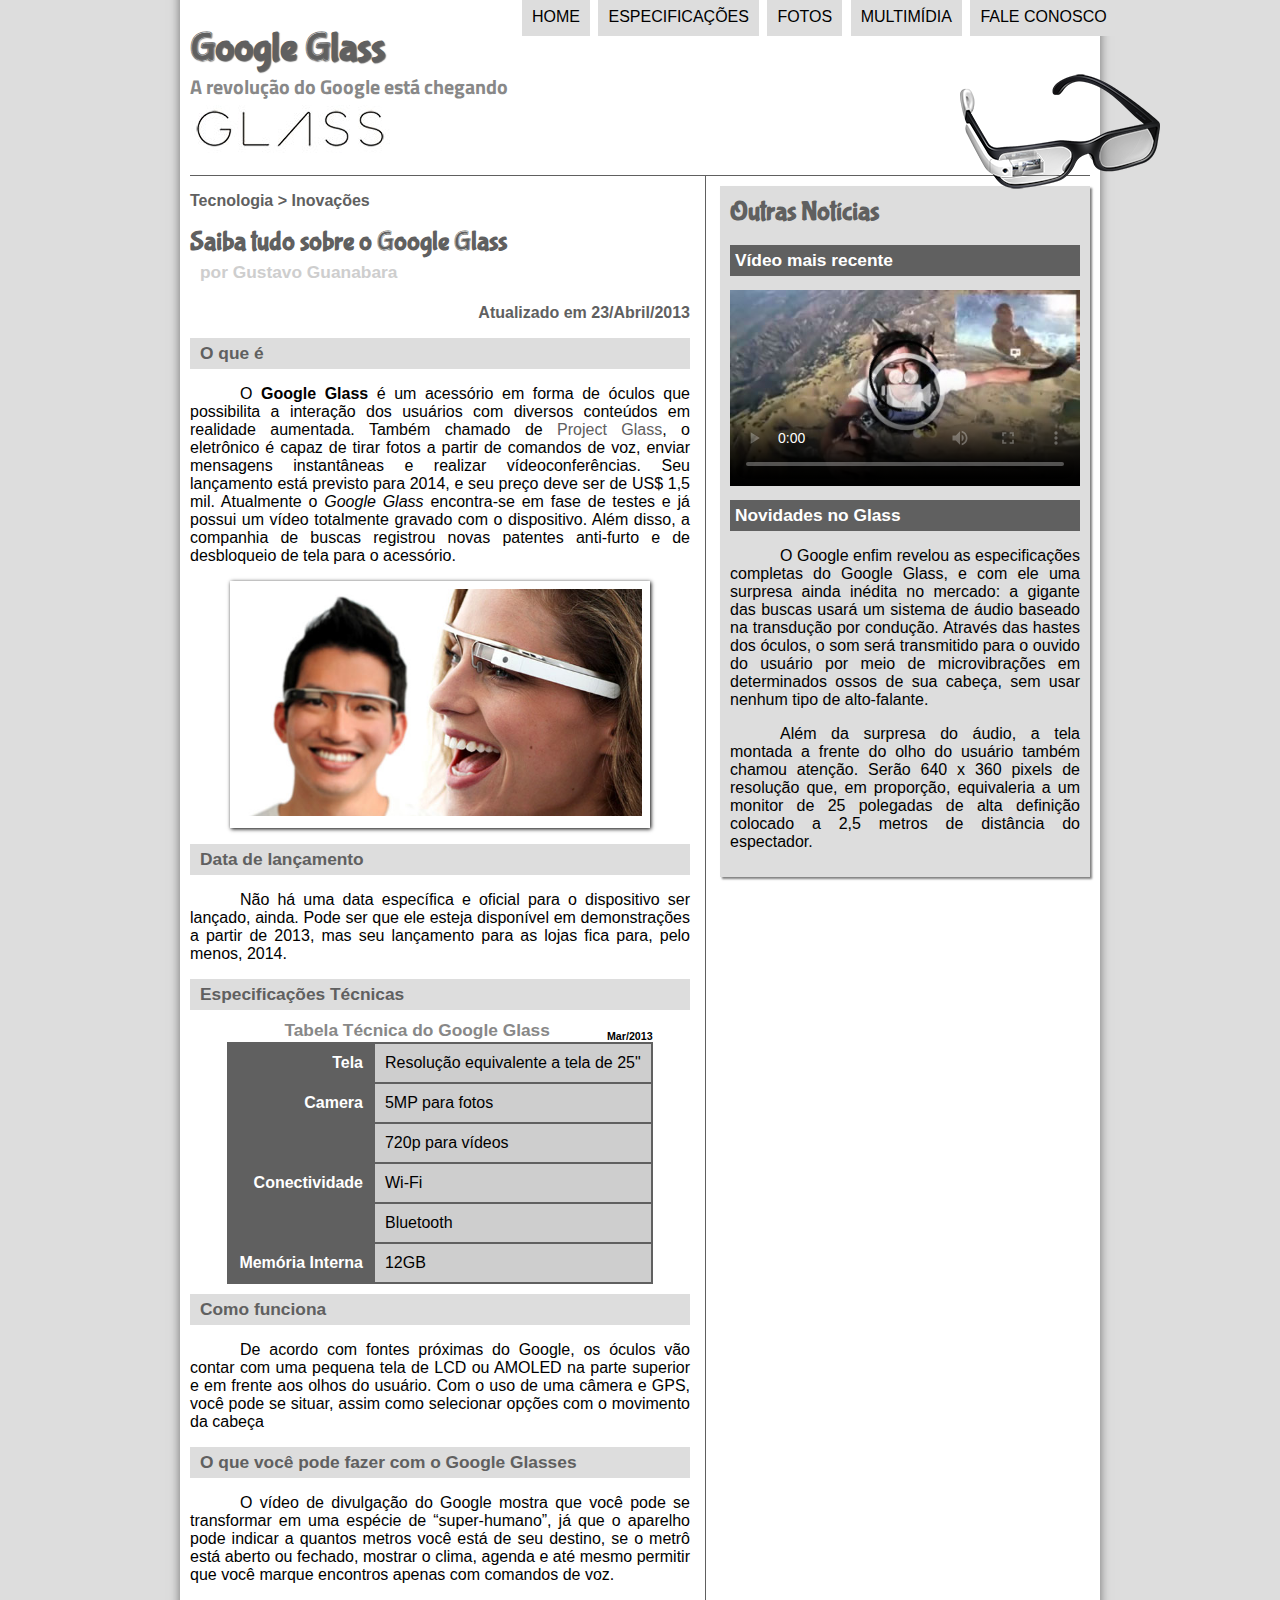
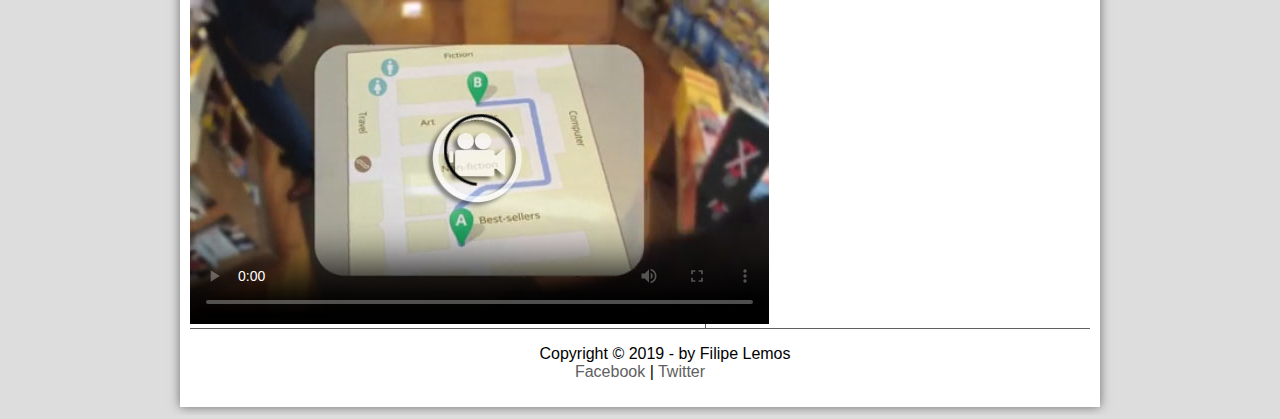
==== index.html @ 730ebd7b "Add files via upload" ====
<!DOCTYPE html>
<html lang="pt-br">
<head>
    <meta charset="UTF-8">
    <title>Tudo sobre Google Glass</title>
    <link rel="stylesheet" href="_css/estilo.css">
    <style>
        video#how-it-feels{
            display: block;
            position: relative;
            width: 350px;
        }
    </style>
</head>
<script language="JavaScript" src="_javascript/funcoes.js"></script>
<body>
    <div id="Interface">
        <header id="cabecalho">
        <hgroup>
        <h1>Google Glass</h1>
        <h2>A revolução do Google está chegando</h2>
        </hgroup>

        <img id="icone" src="_imagens/glass-oculos-preto-peq.png"/>
            <nav id="menu">
                <h1>Menu Principal</h1>
                <ul type="disc">
                    <li onmouseover="mudaFoto('_imagens/home.png')" onmouseout="mudaFoto('_imagens/glass-oculos-preto-peq.png')"><a href="index.html">Home</a></li>
                    <li onmouseover="mudaFoto('_imagens/especificacoes.png')" onmouseout="mudaFoto('_imagens/glass-oculos-preto-peq.png')"><a href="specs.html">Especificações</a></li>
                    <li onmouseover="mudaFoto('_imagens/fotos.png')" onmouseout="mudaFoto('_imagens/glass-oculos-preto-peq.png')"><a href="fotos.html">Fotos</a></li>
                    <li onmouseover="mudaFoto('_imagens/multimidia.png')" onmouseout="mudaFoto('_imagens/glass-oculos-preto-peq.png')"><a href="multimidia.html">Multimídia</a></li>
                    <li onmouseover="mudaFoto('_imagens/contato.png')" onmouseout="mudaFoto('_imagens/glass-oculos-preto-peq.png')"><a href="fale-conosco.html">Fale conosco</a></li>
                </ul>
            </nav>
        </header>

        <section id="corpo">
        <article id="noticia-principal">
            <header id="cabecalho-artigo">
                <hgroup>
                <h3>Tecnologia > Inovações</h3>
                <h1>Saiba tudo sobre o Google Glass</h1>
                <h2>por Gustavo Guanabara</h2>
                <h3 class="direita">Atualizado em 23/Abril/2013</h3>
                </hgroup>
            </header>

        <h2>O que é</h2>
        <p>O <span style="font-weight: bold;">Google Glass</span> é um acessório em forma de óculos que possibilita a interação dos usuários com diversos conteúdos em realidade aumentada. Também chamado de <a href="http://glass.google.com" target="_blank">Project Glass</a>, o eletrônico é capaz de tirar fotos a partir de comandos de voz, enviar mensagens instantâneas e realizar vídeo&shy;con&shy;ferên&shy;cias. Seu lançamento está previsto para 2014, e seu preço deve ser de US$ 1,5 mil. Atualmente o <em>Google Glass</em> encontra-se em fase de testes e já possui um vídeo totalmente gravado com o dispositivo. Além disso, a companhia de buscas registrou novas patentes anti-furto e de desbloqueio de tela para o acessório.</p>
<figure class="foto-legenda">
    <img src="_imagens/glass-quadro-homem-mulher.jpg"/>
    <figcaption>
        <h3>Google Glass</h3>
        <p>Uma nova maneira de ver o Mundo</p>
    </figcaption>
</figure>
        <h2>Data de lançamento</h2>
        <p>Não há uma data específica e oficial para o dispositivo ser lançado, ainda. Pode ser que ele esteja disponível em demonstrações a partir de 2013, mas seu lançamento para as lojas fica para, pelo menos, 2014.</p>

        <h2>Especificações Técnicas</h2>
            <table id="tabelaspec">
                <caption>Tabela Técnica do Google Glass <span>Mar/2013</span></caption>

                <tr><td class="ce">Tela</td><td class="cd">Resolução equivalente a tela de 25"</td></tr>
                <tr><td rowspan="2" class="ce">Camera</td><td class="cd">5MP para fotos</td></tr>
                <tr><td class="cd">720p para vídeos</td></tr>
                <tr><td rowspan="2" class="ce">Conectividade</td><td class="cd">Wi-Fi</td></tr>
                <tr><td class="cd">Bluetooth</td></tr>
                <tr><td class="ce">Memória Interna</td><td class="cd">12GB</td></tr>
            </table>
        <h2>Como funciona</h2>
        <p>De acordo com fontes próximas do Google, os óculos vão contar com uma pequena tela de LCD ou AMOLED na parte superior e em frente aos olhos do usuário. Com o uso de uma câmera e GPS, você pode se situar, assim como selecionar opções com o movimento da cabeça</p>

        <h2>O que você pode fazer com o Google Glasses</h2>
        <p>O vídeo de divulgação do Google mostra que você pode se transformar em uma espécie de “super-<wbr/>humano”, já que o aparelho pode indicar a quantos metros você está de seu destino, se o metrô está aberto ou fechado, mostrar o clima, agenda e até mesmo permitir que você marque encontros apenas com comandos de voz.</p>

        <div id="video01">
            <video id="one-day" controls="controls" poster="_imagens/video-mini01.jpg">
                <source src="_media/one-day.mp4" type="video/mp4"/>
                Desculpe, mas não foi possivel carregar o vídeo
            </video>
        </div>

        </article>
        </section>
        <aside id="lateral">
        <h1>Outras Notícias</h1>
        <h2>Vídeo mais recente</h2>

        <div id="video02">
            <video id="how-it-feels" controls="controls" poster="_imagens/video-mini02.jpg">
                <source src="_media/how-it-feels.mp4" type="video/mp4"/>
                Desculpe, mas não foi possivel carregar o vídeo
            </video>
        </div>

        <h2>Novidades no Glass</h2>
        <p>O Google enfim revelou as especificações completas do Google Glass, e com ele uma surpresa ainda inédita no mercado: a gigante das buscas usará um sistema de áudio baseado na transdução por condução. Através das hastes dos óculos, o som será transmitido para o ouvido do usuário por meio de microvibrações em determinados ossos de sua cabeça, sem usar nenhum tipo de alto-falante.</p>

        <p>Além da surpresa do áudio, a tela montada a frente do olho do usuário também chamou atenção. Serão 640 x 360 pixels de resolução que, em proporção, equivaleria a um monitor de 25 polegadas de alta definição colocado a 2,5 metros de distância do espectador.</p>
        </aside>
        <footer id="rodape">
        <p>Copyright &copy; 2019 - by Filipe Lemos <br>
            <a href="https://www.facebook.com/FilipeLemosIA" target="_blank">Facebook</a> | <a href="https://twitter.com/FilipeRobot" target="_blank">Twitter</a></p>
        </footer>
    </div>
</body>
</html>
---- _css/estilo.css ----
@charset "UTF-8";
@import url('https://fonts.googleapis.com/css?family=Titillium+Web');
@font-face {
    font-family: 'FonteLogo';
    src: url("../_fonts/bubblegum-sans-regular.otf");
}

body {
    font-family: Arial, sans-serif;
    background-color: #dddddd;
    color: black;
}

div#Interface{
    width: 900px;
    background-color: white;
    margin: -20px auto 0px auto;
    box-shadow: 0px 0px 10px rgba(0,0,0,.5);
    padding: 10px;
}

p {
    text-align: justify;
    text-indent: 50px;
}

a {
    color: #606060;
    text-decoration: none;
}

a:hover{
    text-decoration: underline;
}
header#cabecalho img#icone {
    position: absolute;
    left: 960px;
    top: 70px;
}

header#cabecalho{
    border-bottom: 1px #606060 solid;
    height: 150px;
    background: url("../_imagens/glass-logo-peq.jpg") no-repeat 0px 80px;
}

header#cabecalho h1{
    font-family: 'FonteLogo', sans-serif;
    font-size: 30pt;
    color: #606060;
    text-shadow: 1px 1px 1px rgba(0,0,0,.6);
    padding: 0px;
    margin-bottom: 0px;
}

header#cabecalho h2{
    font-family: 'Titillium Web', sans-serif;
    color: #888888;
    font-size: 15pt;
    padding: 0px;
    margin-top: 0px;
}

/* COMENTARIO */
/* Formatação de imagens com legenda */

figure.foto-legenda {
    position: relative;
    border: 8px solid white;
    box-shadow: 1px 1px 4px black;
}
figure.foto-legenda img {
    width: 100%;
    height: 100%;
}

figure.foto-legenda figcaption {
    opacity: 0;
    position: absolute;
    top: 0px;
    background-color: rgba(0,0,0,.4);
    color: white;
    width: 100%;
    height: 100%;
    padding: 10px;
    box-sizing: border-box;
    transition: opacity 1s;
}

figure.foto-legenda:hover figcaption {
    opacity: 1;
}

/*Formatação do Menu*/
nav#menu{
    display: block;
}
nav#menu ul{
    list-style: none;
    text-transform: uppercase;
    position: absolute;
    top: -20px;
    left: 480px;
}
nav#menu li{
    display: inline-block;
    background-color: #dddddd;
    padding: 10px;
    margin: 2px;
    transition: background-color 1s;
}

nav#menu li:hover{
    background-color: #606060;
    text-decoration: underline;
}

nav#menu h1{
    display: none;
}

nav#menu a{
    color: #000000;
    text-decoration: none;
}

nav#menu a:hover{
    color: #ffffff;
}

section#corpo{
    display: block;
    width: 500px;
    float: left;
    border-right: 1px solid #606060;
    padding-right: 15px;
}

article#noticia-principal h2{
    font-size: 13pt;
    color: #606060;
    background-color: #dddddd;
    padding: 5px 0px 5px 10px;
    margin: 10px 0px 10px 0px;
}

header#cabecalho-artigo h1{
    font-family: "FonteLogo", sans-serif;
    font-size: 20pt;
    color: #606060;
    margin-bottom: 0px;
    margin-top: 0px;
}
.direita{
    text-align: right;
}

header#cabecalho-artigo h2{
    font-size: 13pt;
    color: #cecece;
    background-color: #ffffff;
    margin: 0px;
}

header#cabecalho-artigo h3{
    font-size: 12pt;
    color: #606060;
}

table#tabelaspec{
    border: 1px solid #606060;
    border-spacing: 0px;
    margin-left: auto;
    margin-right: auto;
}

table#tabelaspec td{
    border: 1px solid #606060;
    padding: 10px;
    text-align: center;
    vertical-align: middle;
}

table#tabelaspec td.ce{
    color: #ffffff;
    background-color: #606060;
    text-align: right;
    vertical-align: top;
    font-weight: bold;
}

table#tabelaspec td.cd{
    background-color: #cecece;
    text-align: left;
}

table#tabelaspec caption{
    color: #888888;
    font-size: 13pt;
    font-weight: bolder;
}

table#tabelaspec caption span{
    display: block;
    float: right;
    color: #000000;
    font-size: 8pt;
    margin-top: 10px;
}

aside#lateral{
    display: block;
    width: 350px;
    float: right;
    background-color: #dddddd;
    padding: 10px;
    margin-top: 10px;
    box-shadow: 2px 2px 2px rgba(0,0,0,.5);
}

aside#lateral h1{
    font-family: "FonteLogo", sans-serif;
    font-size: 20pt;
    color: #606060;
    margin-top: 0px;
}

aside#lateral h2{
    background-color: #606060;
    font-size: 13pt;
    color: #ffffff;
    padding: 5px;
}

footer#rodape{
    border-top: 1px solid #606060;
    clear: both;
}

footer#rodape p{
    text-align: center;
}
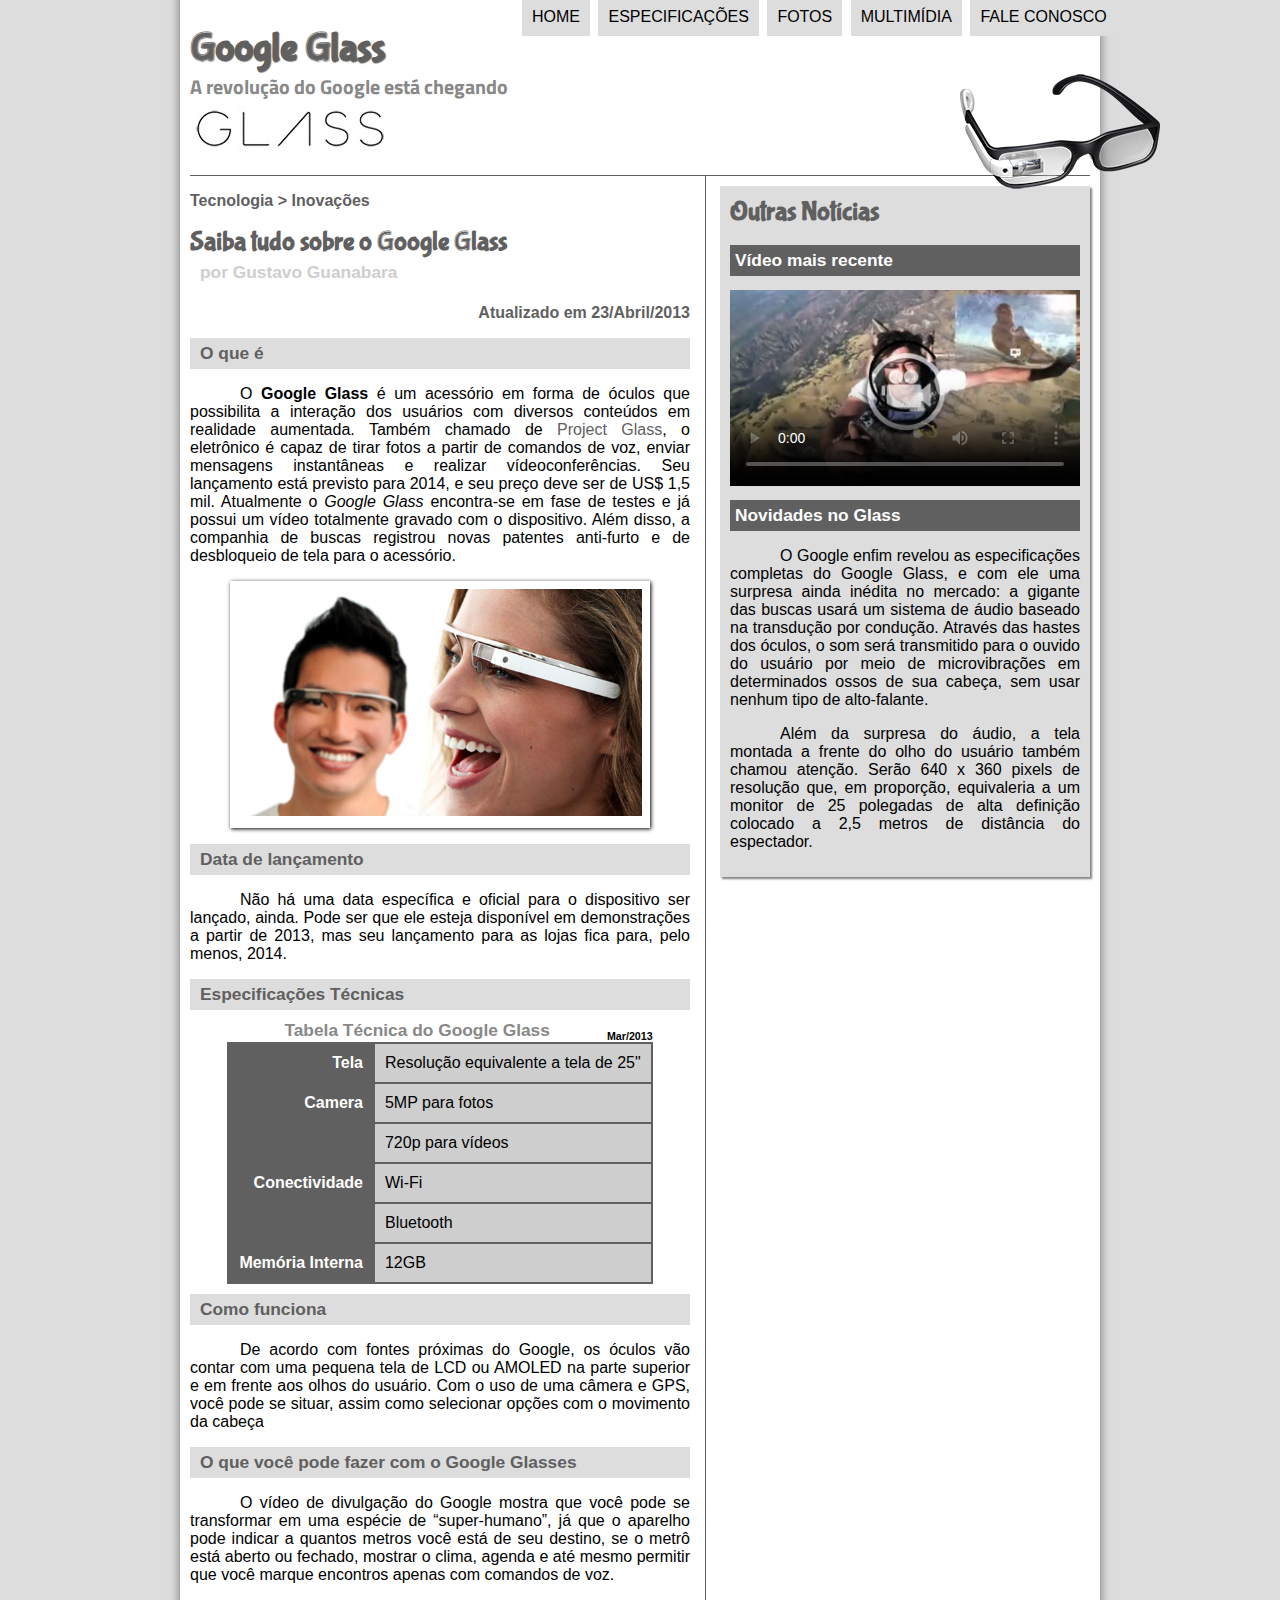
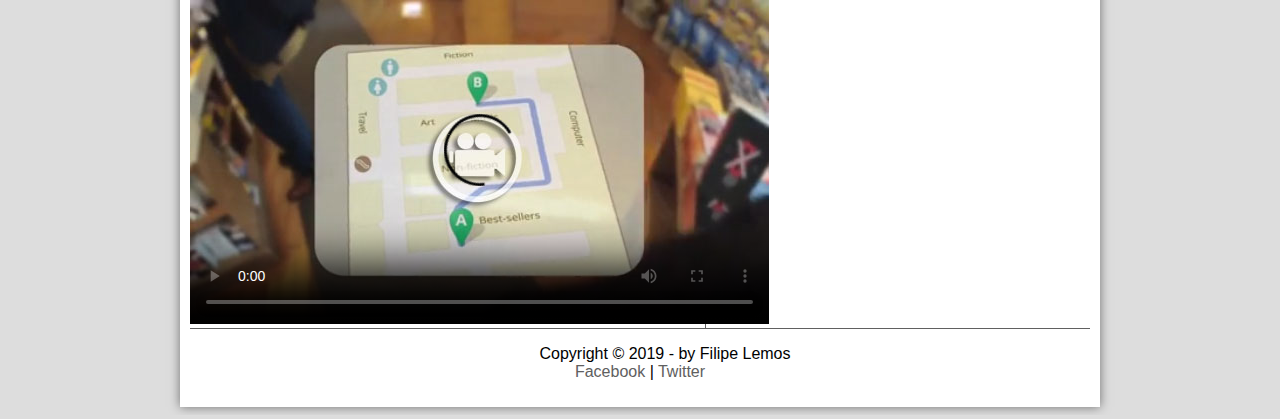
==== commit 9b2300f5: "Update index.html" ====
--- a/index.html
+++ b/index.html
@@ -3,7 +3,7 @@
 <head>
     <meta charset="UTF-8">
     <title>Tudo sobre Google Glass</title>
-    <link rel="stylesheet" href="_css/estilo.css">
+    <link rel="stylesheet" href="./_css/estilo.css">
     <style>
         video#how-it-feels{
             display: block;
@@ -12,7 +12,7 @@
         }
     </style>
 </head>
-<script language="JavaScript" src="_javascript/funcoes.js"></script>
+<script language="JavaScript" src="./_javascript/funcoes.js"></script>
 <body>
     <div id="Interface">
         <header id="cabecalho">
@@ -48,7 +48,7 @@
         <h2>O que é</h2>
         <p>O <span style="font-weight: bold;">Google Glass</span> é um acessório em forma de óculos que possibilita a interação dos usuários com diversos conteúdos em realidade aumentada. Também chamado de <a href="http://glass.google.com" target="_blank">Project Glass</a>, o eletrônico é capaz de tirar fotos a partir de comandos de voz, enviar mensagens instantâneas e realizar vídeo&shy;con&shy;ferên&shy;cias. Seu lançamento está previsto para 2014, e seu preço deve ser de US$ 1,5 mil. Atualmente o <em>Google Glass</em> encontra-se em fase de testes e já possui um vídeo totalmente gravado com o dispositivo. Além disso, a companhia de buscas registrou novas patentes anti-furto e de desbloqueio de tela para o acessório.</p>
 <figure class="foto-legenda">
-    <img src="_imagens/glass-quadro-homem-mulher.jpg"/>
+    <img src="./_imagens/glass-quadro-homem-mulher.jpg"/>
     <figcaption>
         <h3>Google Glass</h3>
         <p>Uma nova maneira de ver o Mundo</p>
@@ -76,7 +76,7 @@
 
         <div id="video01">
             <video id="one-day" controls="controls" poster="_imagens/video-mini01.jpg">
-                <source src="_media/one-day.mp4" type="video/mp4"/>
+                <source src="./_media/one-day.mp4" type="video/mp4"/>
                 Desculpe, mas não foi possivel carregar o vídeo
             </video>
         </div>
@@ -89,7 +89,7 @@
 
         <div id="video02">
             <video id="how-it-feels" controls="controls" poster="_imagens/video-mini02.jpg">
-                <source src="_media/how-it-feels.mp4" type="video/mp4"/>
+                <source src="./_media/how-it-feels.mp4" type="video/mp4"/>
                 Desculpe, mas não foi possivel carregar o vídeo
             </video>
         </div>
@@ -105,4 +105,4 @@
         </footer>
     </div>
 </body>
-</html>+</html>
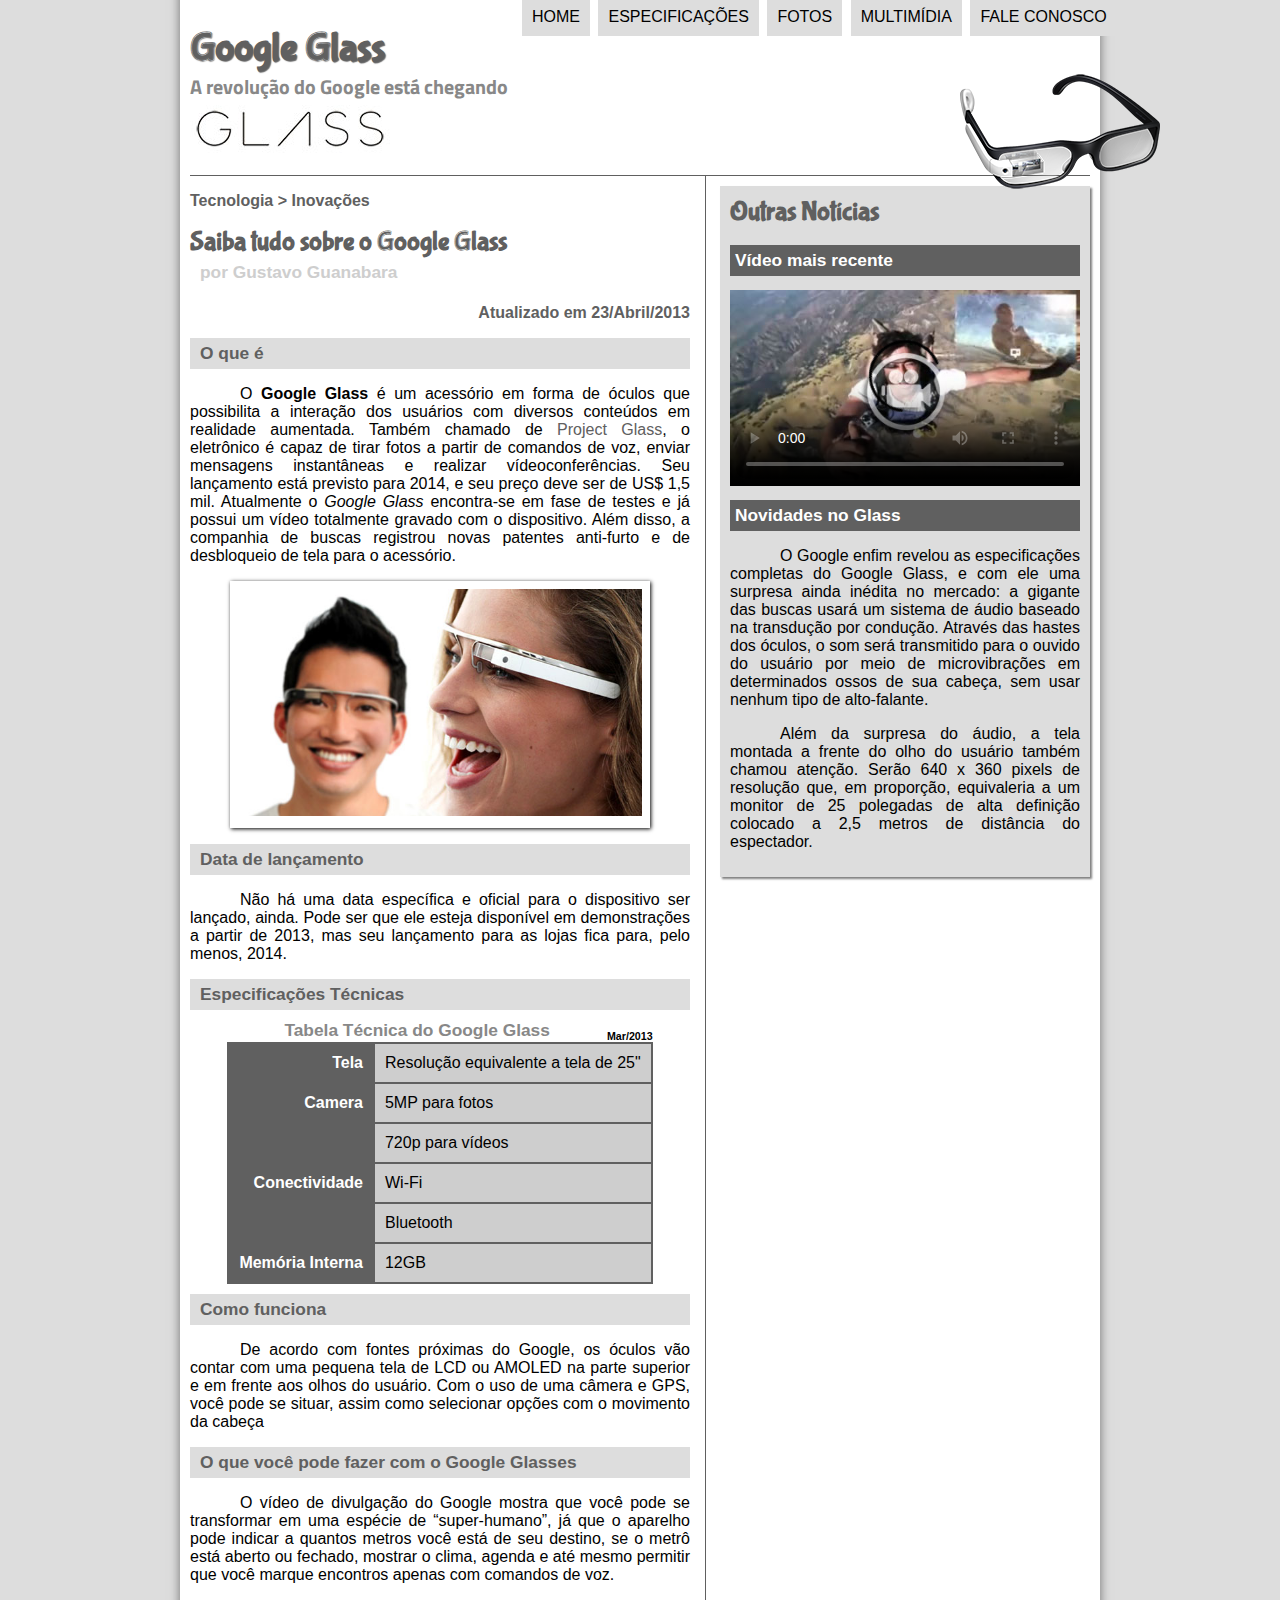
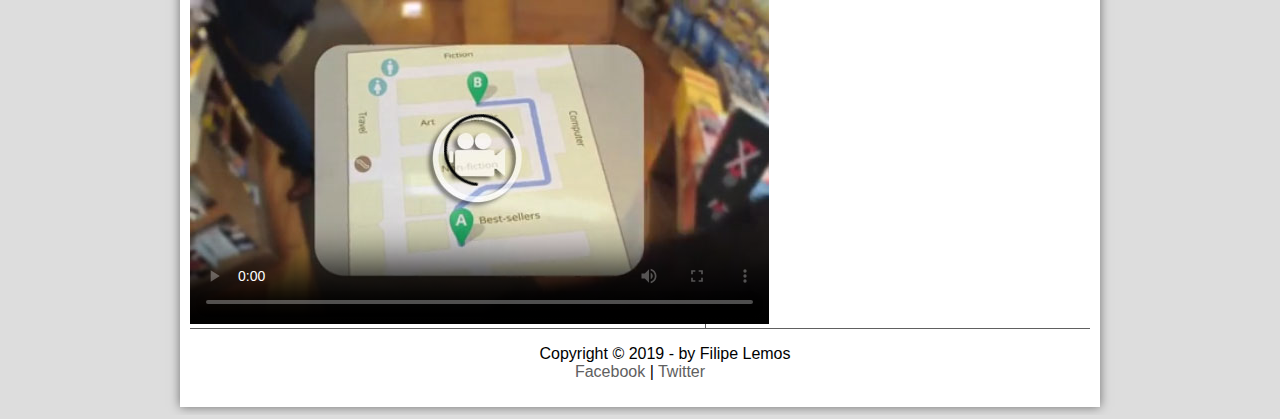
==== commit f5861f76: "Update index.html" ====
--- a/index.html
+++ b/index.html
@@ -3,7 +3,7 @@
 <head>
     <meta charset="UTF-8">
     <title>Tudo sobre Google Glass</title>
-    <link rel="stylesheet" href="./_css/estilo.css">
+    <link rel="stylesheet" href="/_css/estilo.css">
     <style>
         video#how-it-feels{
             display: block;
@@ -12,7 +12,7 @@
         }
     </style>
 </head>
-<script language="JavaScript" src="./_javascript/funcoes.js"></script>
+<script language="JavaScript" src="/_javascript/funcoes.js"></script>
 <body>
     <div id="Interface">
         <header id="cabecalho">
@@ -48,7 +48,7 @@
         <h2>O que é</h2>
         <p>O <span style="font-weight: bold;">Google Glass</span> é um acessório em forma de óculos que possibilita a interação dos usuários com diversos conteúdos em realidade aumentada. Também chamado de <a href="http://glass.google.com" target="_blank">Project Glass</a>, o eletrônico é capaz de tirar fotos a partir de comandos de voz, enviar mensagens instantâneas e realizar vídeo&shy;con&shy;ferên&shy;cias. Seu lançamento está previsto para 2014, e seu preço deve ser de US$ 1,5 mil. Atualmente o <em>Google Glass</em> encontra-se em fase de testes e já possui um vídeo totalmente gravado com o dispositivo. Além disso, a companhia de buscas registrou novas patentes anti-furto e de desbloqueio de tela para o acessório.</p>
 <figure class="foto-legenda">
-    <img src="./_imagens/glass-quadro-homem-mulher.jpg"/>
+    <img src="/_imagens/glass-quadro-homem-mulher.jpg"/>
     <figcaption>
         <h3>Google Glass</h3>
         <p>Uma nova maneira de ver o Mundo</p>
@@ -76,7 +76,7 @@
 
         <div id="video01">
             <video id="one-day" controls="controls" poster="_imagens/video-mini01.jpg">
-                <source src="./_media/one-day.mp4" type="video/mp4"/>
+                <source src="/_media/one-day.mp4" type="video/mp4"/>
                 Desculpe, mas não foi possivel carregar o vídeo
             </video>
         </div>
@@ -89,7 +89,7 @@
 
         <div id="video02">
             <video id="how-it-feels" controls="controls" poster="_imagens/video-mini02.jpg">
-                <source src="./_media/how-it-feels.mp4" type="video/mp4"/>
+                <source src="/_media/how-it-feels.mp4" type="video/mp4"/>
                 Desculpe, mas não foi possivel carregar o vídeo
             </video>
         </div>
